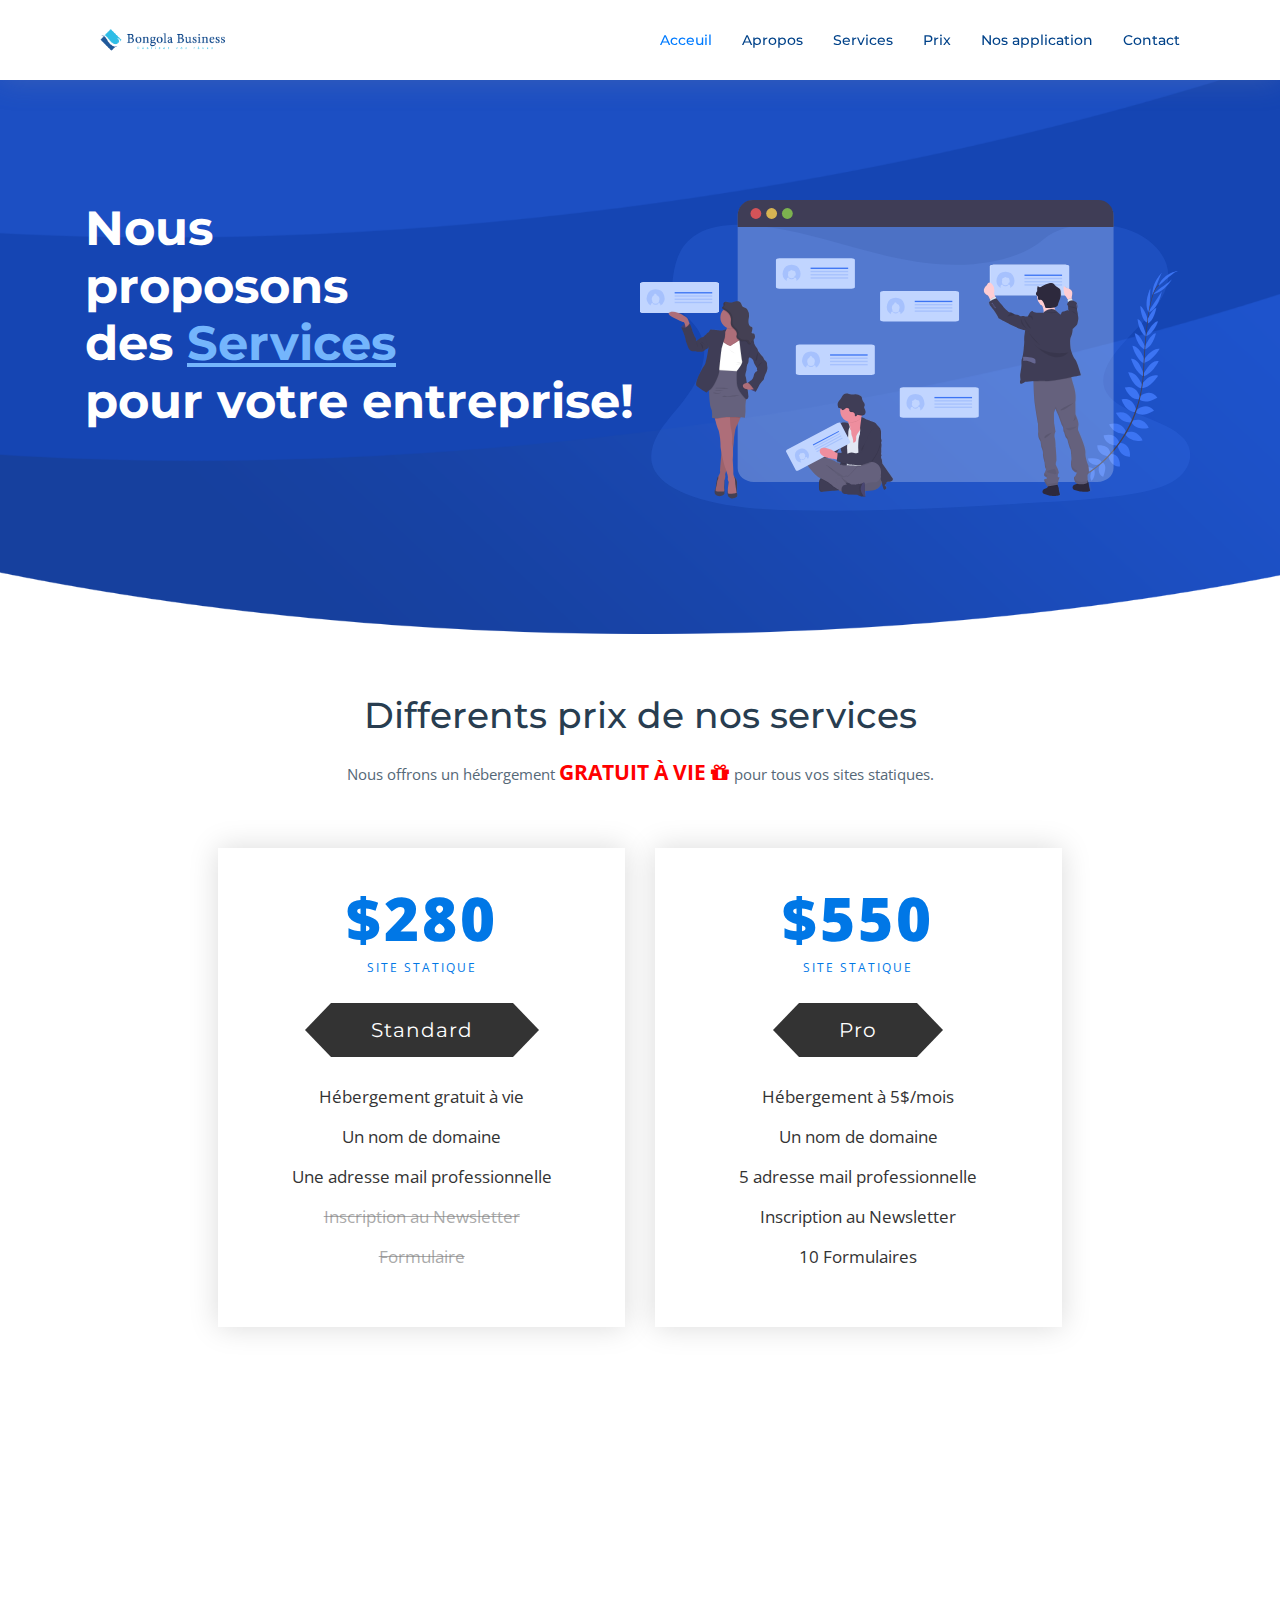
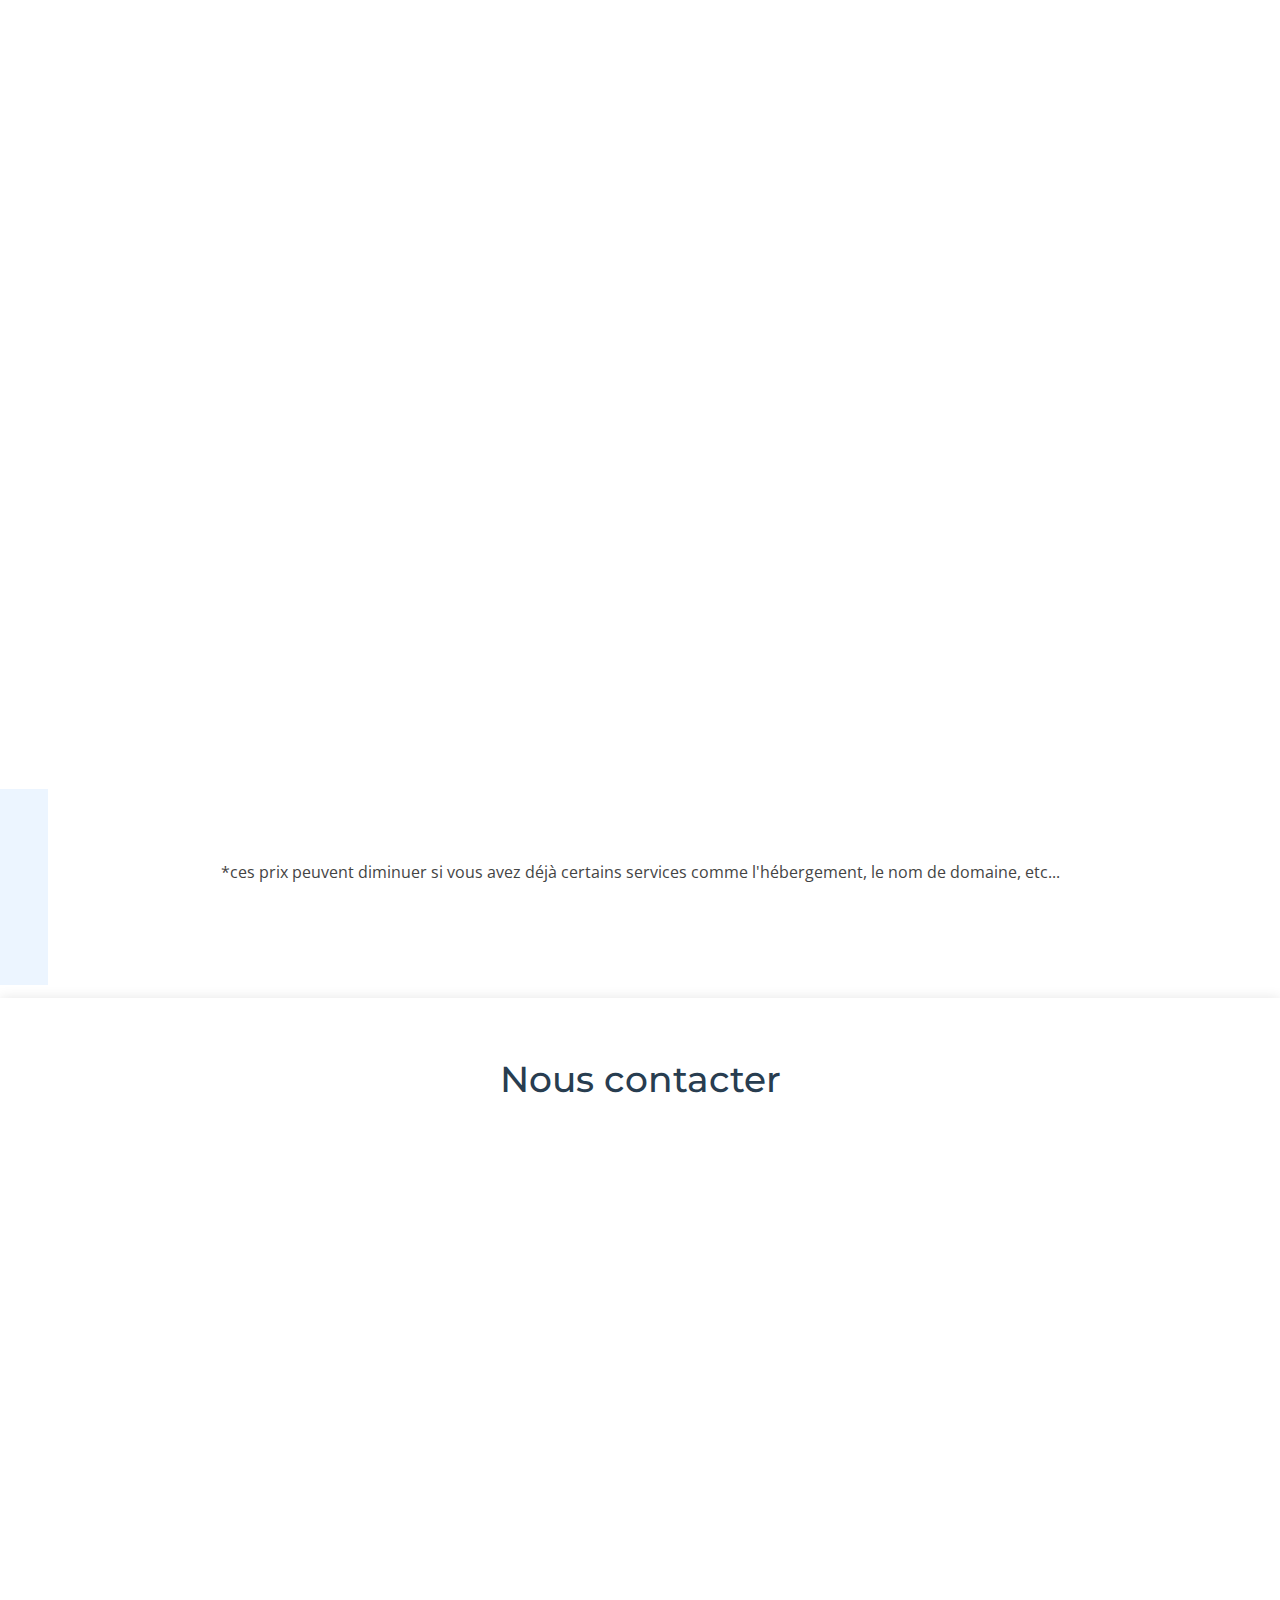
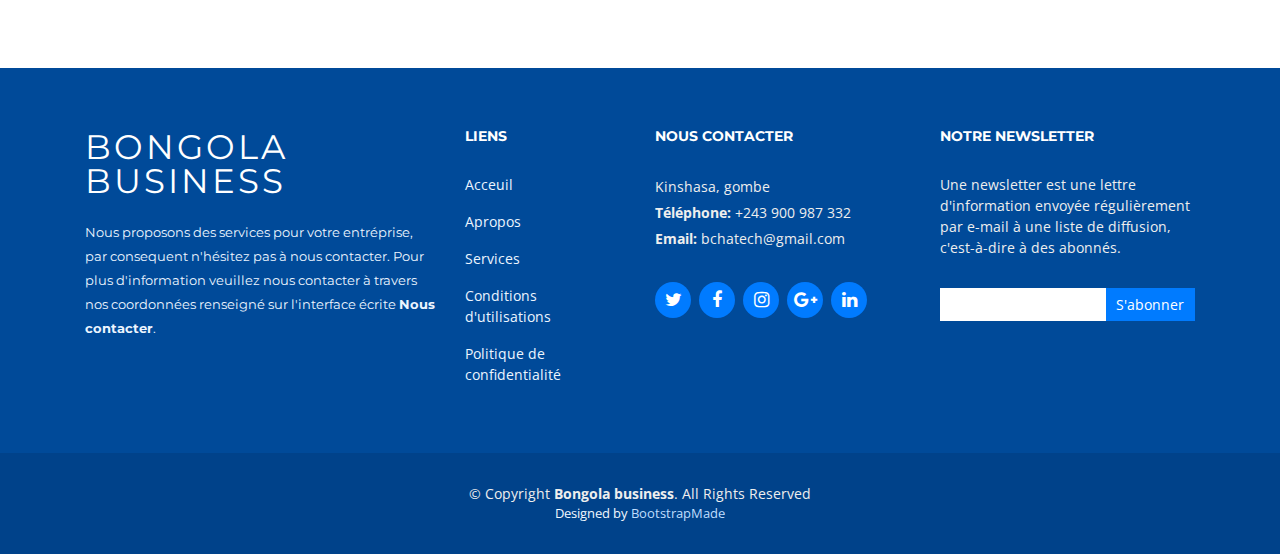
==== pricing.html @ da12e1f9 "adding demo & putting prices" ====
<!DOCTYPE html>
<html lang="en">
<head>
  <meta charset="utf-8">
  <title>Bongola business</title>
  <meta content="width=device-width, initial-scale=1.0" name="viewport">
  <meta content="" name="keywords">
  <meta content="" name="description">

  <!-- Favicons -->
  <link href="img/Bongola business/Blogo.png" rel="icon">
  <link href="img/Bongola business/Blogo.png" rel="apple-touch-icon">

  <!-- Google Fonts -->
  <link href="https://fonts.googleapis.com/css?family=Open+Sans:300,300i,400,400i,700,700i|Montserrat:300,400,500,700" rel="stylesheet">

  <!-- Bootstrap CSS File -->
  <link href="lib/bootstrap/css/bootstrap.min.css" rel="stylesheet">

  <!-- Libraries CSS Files -->
  <link href="lib/font-awesome/css/font-awesome.min.css" rel="stylesheet">
  <link href="lib/animate/animate.min.css" rel="stylesheet">
  <link href="lib/ionicons/css/ionicons.min.css" rel="stylesheet">
  <link href="lib/owlcarousel/assets/owl.carousel.min.css" rel="stylesheet">
  <link href="lib/lightbox/css/lightbox.min.css" rel="stylesheet">

  <!-- Main Stylesheet File -->
  <link href="css/style.css" rel="stylesheet">

  <!-- =======================================================
    Theme Name: NewBiz
    Theme URL: https://bootstrapmade.com/newbiz-bootstrap-business-template/
    Author: BootstrapMade.com
    License: https://bootstrapmade.com/license/
  ======================================================= -->
</head>

<body>

  <!--==========================
  Header
  ============================-->
  <header id="header" class="fixed-top">
    <div class="container">

      <div class="logo float-left">
        <!-- Uncomment below if you prefer to use an image logo -->
        <!-- <h1 class="text-light"><a href="#header"><span>NewBiz</span></a></h1> -->
        <a href="#intro" class="scrollto"><img src="img/Bongola business/bb.png" alt="" class="img-fluid"></a>
      </div>

      <nav class="main-nav float-right d-none d-lg-block">
        <ul>
          <li class="active"><a href="index.html#intro">Acceuil</a></li>
          <li><a href="index.html#about">Apropos</a></li>
          <li><a href="index.html#services">Services</a></li>
          <li><a href="index.html#pricing">Prix</a></li>
          <li><a href="index.html#portfolio">Nos application</a></li>
      
          
          <li><a href="index.html#contact">Contact</a></li>
        </ul>
      </nav><!-- .main-nav -->
      
    </div>
  </header><!-- #header -->

  <!--==========================
    Intro Section
  ============================-->
  <section id="intro" class="clearfix">
    <div class="container">

      <div class="intro-img">
        <img src="img/intro-img.svg" alt="" class="img-fluid">
      </div>

      <div class="intro-info">
        <h2>Nous<br>proposons<br>des <span>Services</span><br>pour votre entreprise!</h2>
        <!-- <div>
          <a href="#about" class="btn-get-started scrollto">Commencer</a>
          <a href="#services" class="btn-services scrollto">Services</a>
        </div> -->
      </div>

    </div>
  </section><!-- #intro -->

  <main id="main">

    <!--==========================
      Pricing
    ==============================-->
    <section id="pricing" class="wow fadeInUpBig">
      <class="container">
        <hearder class="section-header">
          <h3>Differents prix de nos services</h3>
          <p>Nous offrons un hébergement <strong style="font-size: 1.3rem; text-transform: uppercase;color: red;"> gratuit à vie <i class="fa fa-gift"></i> </strong> pour tous vos sites statiques.</p>
        </hearder>

        <!-- Site statique-->
        <div class="row justify-content-center row-eq-height">
          <div class="col-md-4 col-sm-6 wow bounceInUp">
            <div class="pricingTable active">
                <div class="price-value">$280
                    <span class="month">Site statique</span>
                </div>
                <h3 class="title">Standard</h3>
                <ul class="pricing-content">
                    <li>Hébergement gratuit à vie</li>
                    <li>Un nom de domaine</li>
                    <li>Une adresse mail professionnelle</li>
                    <li class="unavailable">Inscription au Newsletter</li>
                    <li class="unavailable">Formulaire</li>
                </ul>
                <!-- <a href="#" class="pricingTable-signup hvr-bounce-to-right">Sign Up</a> -->
            </div>
          </div>
          
          <!-- Site statique Complexe -->
          <div class="col-md-4 col-sm-6 wow bounceInUp">
            <div class="pricingTable active">
              <div class="price-value">$550
                <span class="month">Site statique</span>
              </div>
                <h3 class="title">Pro</h3>
                <ul class="pricing-content">
                  <li>Hébergement à 5$/mois</li>
                  <li>Un nom de domaine</li>
                  <li>5 adresse mail professionnelle</li>
                  <li>Inscription au Newsletter</li>
                  <li>10 Formulaires</li>
                </ul>
                <!-- <a href="#" class="pricingTable-signup hvr-bounce-to-right">Sign Up</a> -->
            </div>
          </div>
        </div>

        <div class="m-5"></div>
        <!-- Site e-commerce  -->
        <div class="row justify-content-center row-eq-height">
            <div class="col-md-4 col-sm-6 wow bounceInUp">
              <div class="pricingTable active">
                  <div class="price-value">$490
                      <span class="month">Site ou application e-commerce</span>
                  </div>
                  <h3 class="title">Standard</h3>
                  <ul class="pricing-content">
                      <li>Hébergement gratuit pour une année</li>
                      <li>Un nom de domaine</li>
                      <li>Une adresse mail professionnelle</li>
                      <li class="unavailable">Gestion des utilisateurs</li>
                      <li class="unavailable">Récommandations d'achats basé <br> sur les achats des utilisateurs</li>
                      <li class="unavailable">Analyse de données</li>
                    </ul>
                  <!-- <a href="#" class="pricingTable-signup hvr-bounce-to-right">Sign Up</a> -->
              </div>
            </div>
            
            <!-- Site statique Complexe -->
            <div class="col-md-4 col-sm-6 wow bounceInUp">
              <div class="pricingTable active">
                <div class="price-value">$890
                  <span class="month">Site ou application e-commerce</span>
                </div>
                  <h3 class="title">Pro</h3>
                  <ul class="pricing-content">
                    <li>Hébergement à 5$/mois</li>
                    <li>Un nom de domaine</li>
                    <li>5 adresse mail professionnelle</li>
                    <li>Gestion des utilisateurs</li>
                    <li>Récommandations d'achats basé <br> sur les achats des utilisateurs</li>
                    <li>Analyse de données</li>
                  </ul>
                  <!-- <a href="#" class="pricingTable-signup hvr-bounce-to-right">Sign Up</a> -->
              </div>
            </div>
          </div>
        
        <div class="m-5"></div>
        <!-- Site dynamique  -->
        <div class="row justify-content-center row-eq-height">
            <div class="col-md-4 col-sm-6 wow bounceInUp">
              <div class="pricingTable active">
                  <div class="price-value">$  &phone;
                      <span class="month">Site ou application dynamique</span>
                  </div>
                  <h3 class="title"> <i class="fa fa-send"></i> Contactez-nous </h3>
                  <div class="p-3 font-weight-light text-info text-xl-left">
                    Dû à l'extrême variété d'une applicationdynamique (application de gestion, site de discussions en ligne, forum, journal en ligne,... ), il ne nous est pas possible de fixé un prix général. <br>
                    Nous vous envourageons à nous décrire votre projet par mail ou sur le formulaire ci-dessous et nous vous envoyerons une réponse avec un prix.
                  </div>
                  <!-- <a href="#" class="pricingTable-signup hvr-bounce-to-right">Sign Up</a> -->
              </div>
            </div>
          </div>

        <hearder class="section-bg text-center p-5">
          <p>*ces prix peuvent diminuer si vous avez déjà certains services comme l'hébergement, le nom de domaine, etc...</p>
        </hearder>
      </div>
    </section><!-- #pricing -->


    <!--==========================
      Contact Section
    ============================-->
    <section id="contact">
      <div class="container-fluid">

        <div class="section-header">
          <h3>Nous contacter</h3>
        </div>

        <div class="row wow fadeInUp">

          <div class="col-lg-6">
            <div class="map mb-4 mb-lg-0">
              <iframe src="https://www.google.com/maps/embed?pb=!1m18!1m12!1m3!1d11252.917423828767!2d15.276156242918814!3d-4.315372401633938!2m3!1f0!2f0!3f0!3m2!1i1024!2i768!4f13.1!3m3!1m2!1s0x1a6a33d7db464a0d%3A0x34b3f8e6fc4d52c6!2sSocimat%2C%20Kinshasa!5e0!3m2!1sfr!2scd!4v1595109551623!5m2!1sfr!2scd" width="600" height="450" frameborder="0" style="border:0;" allowfullscreen="" aria-hidden="false" tabindex="0"></iframe>
            </div>
          </div>

          <div class="col-lg-6">
            <div class="row">
              <div class="col-md-5 info">
                <i class="ion-ios-location-outline"></i>
                <p>Kinshasa, gombe</p>
              </div>
              <div class="col-md-4 info">
                <i class="ion-ios-email-outline"></i>
                <p>info@example.com</p>
              </div>
              <div class="col-md-3 info">
                <i class="ion-ios-telephone-outline"></i>
                <p>+243 900 987 332</p>
              </div>
            </div>

            <div class="form">
              <div id="sendmessage">Your message has been sent. Thank you!</div>
              <div id="errormessage"></div>
              <form action="" method="post" role="form" class="contactForm">
                <div class="form-row">
                  <div class="form-group col-lg-6">
                    <input type="text" name="name" class="form-control" id="name" placeholder="Votre nom" data-rule="minlen:4" data-msg="Please enter at least 4 chars" />
                    <div class="validation"></div>
                  </div>
                  <div class="form-group col-lg-6">
                    <input type="email" class="form-control" name="email" id="email" placeholder="Votre email" data-rule="email" data-msg="Please enter a valid email" />
                    <div class="validation"></div>
                  </div>
                </div>
                <div class="form-group">
                  <input type="text" class="form-control" name="subject" id="subject" placeholder="Sujet" data-rule="minlen:4" data-msg="Please enter at least 8 chars of subject" />
                  <div class="validation"></div>
                </div>
                <div class="form-group">
                  <textarea class="form-control" name="message" rows="5" data-rule="required" data-msg="Please write something for us" placeholder="Message"></textarea>
                  <div class="validation"></div>
                </div>
                <div class="text-center"><button type="submit" title="Send Message">Envoyer</button></div>
              </form>
            </div>
          </div>

        </div>

      </div>
    </section><!-- #contact -->

  </main>

  <!--==========================
    Footer
  ============================-->
  <footer id="footer">
    <div class="footer-top">
      <div class="container">
        <div class="row">

          <div class="col-lg-4 col-md-6 footer-info">
            <h3>Bongola business</h3>
            <p>Nous proposons des services pour votre entréprise, par consequent n'hésitez pas à nous contacter. Pour plus d'information veuillez nous contacter à travers nos coordonnées renseigné sur l'interface écrite <b>Nous contacter</b>.</p>
          </div>

          <div class="col-lg-2 col-md-6 footer-links">
            <h4>Liens</h4>
            <ul>
              <li><a href="#">Acceuil</a></li>
              <li><a href="#">Apropos</a></li>
              <li><a href="#">Services</a></li>
              <li><a href="#">Conditions d'utilisations</a></li>
              <li><a href="#">Politique de confidentialité</a></li>
            </ul>
          </div>

          <div class="col-lg-3 col-md-6 footer-contact">
            <h4>Nous contacter</h4>
            <p>
              Kinshasa, gombe<br>
              <strong>Téléphone:</strong> +243 900 987 332<br>
              <strong>Email: </strong>bchatech@gmail.com<br>
            </p>

            <div class="social-links">
              <a href="#" class="twitter"><i class="fa fa-twitter"></i></a>
              <a href="#" class="facebook"><i class="fa fa-facebook"></i></a>
              <a href="#" class="instagram"><i class="fa fa-instagram"></i></a>
              <a href="#" class="google-plus"><i class="fa fa-google-plus"></i></a>
              <a href="#" class="linkedin"><i class="fa fa-linkedin"></i></a>
            </div>

          </div>

          <div class="col-lg-3 col-md-6 footer-newsletter">
            <h4>Notre newsletter</h4>
            <p>Une newsletter est une lettre d'information envoyée régulièrement par e-mail à une liste de diffusion, c'est-à-dire à des abonnés.</p>
            <form action="" method="post">
              <input type="email" name="email"><input type="submit"  value="S'abonner">
            </form>
          </div>

        </div>
      </div>
    </div>

    <div class="container">
      <div class="copyright">
        &copy; Copyright <strong>Bongola business</strong>. All Rights Reserved
      </div>
      <div class="credits">
        <!--
          All the links in the footer should remain intact.
          You can delete the links only if you purchased the pro version.
          Licensing information: https://bootstrapmade.com/license/
          Purchase the pro version with working PHP/AJAX contact form: https://bootstrapmade.com/buy/?theme=NewBiz
        -->
        Designed by <a href="https://bootstrapmade.com/">BootstrapMade</a>
      </div>
    </div>
  </footer><!-- #footer -->

  <a href="#" class="back-to-top"><i class="fa fa-chevron-up"></i></a>
  <!-- Uncomment below i you want to use a preloader -->
  <!-- <div id="preloader"></div> -->

  <!-- JavaScript Libraries -->
  <script src="lib/jquery/jquery.min.js"></script>
  <script src="lib/jquery/jquery-migrate.min.js"></script>
  <script src="lib/bootstrap/js/bootstrap.bundle.min.js"></script>
  <script src="lib/easing/easing.min.js"></script>
  <script src="lib/mobile-nav/mobile-nav.js"></script>
  <script src="lib/wow/wow.min.js"></script>
  <script src="lib/waypoints/waypoints.min.js"></script>
  <script src="lib/counterup/counterup.min.js"></script>
  <script src="lib/owlcarousel/owl.carousel.min.js"></script>
  <script src="lib/isotope/isotope.pkgd.min.js"></script>
  <script src="lib/lightbox/js/lightbox.min.js"></script>
  <!-- Contact Form JavaScript File -->
  <script src="contactform/contactform.js"></script>

  <!-- Template Main Javascript File -->
  <script src="js/main.js"></script>

</body>
</html>
---- css/style.css ----
/*
  Theme Name: NewBiz
  Theme URL: https://bootstrapmade.com/newbiz-bootstrap-business-template/
  Author: BootstrapMade.com
  License: https://bootstrapmade.com/license/
*/

/*--------------------------------------------------------------
# General
--------------------------------------------------------------*/

body {
  background: #fff;
  color: #444;
  font-family: "Open Sans", sans-serif;
}

a {
  color: #007bff;
  transition: 0.5s;
}

a:hover,
a:active,
a:focus {
  color: #0b6bd3;
  outline: none;
  text-decoration: none;
}

p {
  padding: 0;
  margin: 0 0 30px 0;
}

h1,
h2,
h3,
h4,
h5,
h6 {
  font-family: "Montserrat", sans-serif;
  font-weight: 400;
  margin: 0 0 20px 0;
  padding: 0;
}

/* Back to top button */

.back-to-top {
  position: fixed;
  display: none;
  background: #007bff;
  color: #fff;
  width: 44px;
  height: 44px;
  text-align: center;
  line-height: 1;
  font-size: 16px;
  border-radius: 50%;
  right: 15px;
  bottom: 15px;
  transition: background 0.5s;
  z-index: 11;
}

.back-to-top i {
  padding-top: 12px;
  color: #fff;
}

/* Prelaoder */

#preloader {
  position: fixed;
  top: 0;
  left: 0;
  right: 0;
  bottom: 0;
  z-index: 9999;
  overflow: hidden;
  background: #fff;
}

#preloader:before {
  content: "";
  position: fixed;
  top: calc(50% - 30px);
  left: calc(50% - 30px);
  border: 6px solid #f2f2f2;
  border-top: 6px solid #007bff;
  border-radius: 50%;
  width: 60px;
  height: 60px;
  -webkit-animation: animate-preloader 1s linear infinite;
  animation: animate-preloader 1s linear infinite;
}

@-webkit-keyframes animate-preloader {
  0% {
    -webkit-transform: rotate(0deg);
    transform: rotate(0deg);
  }

  100% {
    -webkit-transform: rotate(360deg);
    transform: rotate(360deg);
  }
}

@keyframes animate-preloader {
  0% {
    -webkit-transform: rotate(0deg);
    transform: rotate(0deg);
  }

  100% {
    -webkit-transform: rotate(360deg);
    transform: rotate(360deg);
  }
}

/*--------------------------------------------------------------
# Header
--------------------------------------------------------------*/

#header {
  height: 80px;
  transition: all 0.5s;
  z-index: 997;
  transition: all 0.5s;
  padding: 20px 0;
  background: #fff;
  box-shadow: 0px 0px 30px rgba(127, 137, 161, 0.3);
}

#header.header-scrolled,
#header.header-pages {
  height: 60px;
  padding: 10px 0;
}

#header .logo h1 {
  font-size: 36px;
  margin: 0;
  padding: 0;
  line-height: 1;
  font-weight: 400;
  letter-spacing: 3px;
  text-transform: uppercase;
}

#header .logo h1 a,
#header .logo h1 a:hover {
  color: #00366f;
  text-decoration: none;
}

#header .logo img {
  padding: 0;
  margin: 7px 0;
  max-height: 26px;
}

.main-pages {
  margin-top: 60px;
}

/*--------------------------------------------------------------
# Intro Section
--------------------------------------------------------------*/

#intro {
  width: 100%;
  position: relative;
  background: url("../img/intro-bg.png") center bottom no-repeat;
  background-size: cover;
  padding: 200px 0 120px 0;
}

#intro .intro-img {
  width: 50%;
  float: right;
}

#intro .intro-info {
  width: 50%;
  float: left;
}

#intro .intro-info h2 {
  color: #fff;
  margin-bottom: 40px;
  font-size: 48px;
  font-weight: 700;
}

#intro .intro-info h2 span {
  color: #74b5fc;
  text-decoration: underline;
}

#intro .intro-info .btn-get-started,
#intro .intro-info .btn-services {
  font-family: "Montserrat", sans-serif;
  font-size: 14px;
  font-weight: 600;
  letter-spacing: 1px;
  display: inline-block;
  padding: 10px 32px;
  border-radius: 50px;
  transition: 0.5s;
  margin: 0 20px 20px 0;
  color: #fff;
}

#intro .intro-info .btn-get-started {
  background: #007bff;
  border: 2px solid #007bff;
  color: #fff;
}

#intro .intro-info .btn-get-started:hover {
  background: none;
  border-color: #fff;
  color: #fff;
}

#intro .intro-info .btn-services {
  border: 2px solid #fff;
}

#intro .intro-info .btn-services {
  background: #007bff;
  border-color: #007bff;
  color: #fff;
}

/*--------------------------------------------------------------
# Navigation Menu
--------------------------------------------------------------*/

/* Desktop Navigation */

.main-nav {
  /* Drop Down */
  /* Deep Drop Down */
} 

.main-nav,
.main-nav * {
  margin: 0;
  padding: 0;
  list-style: none;
}

.main-nav > ul > li {
  position: relative;
  white-space: nowrap;
  float: left;
}

.main-nav a {
  display: block;
  position: relative;
  color: #004289;
  padding: 10px 15px;
  transition: 0.3s;
  font-size: 14px;
  font-family: "Montserrat", sans-serif;
  font-weight: 500;
}

.main-nav a:hover,
.main-nav .active > a,
.main-nav li:hover > a {
  color: #007bff;
  text-decoration: none;
}

.main-nav .drop-down ul {
  display: block;
  position: absolute;
  left: 0;
  top: calc(100% + 30px);
  z-index: 99;
  opacity: 0;
  visibility: hidden;
  padding: 10px 0;
  background: #fff;
  box-shadow: 0px 0px 30px rgba(127, 137, 161, 0.25);
  transition: ease all 0.3s;
}

.main-nav .drop-down:hover > ul {
  opacity: 1;
  top: 100%;
  visibility: visible;
}

.main-nav .drop-down li {
  min-width: 180px;
  position: relative;
}

.main-nav .drop-down ul a {
  padding: 10px 20px;
  font-size: 13px;
  color: #004289;
}

.main-nav .drop-down ul a:hover,
.main-nav .drop-down ul .active > a,
.main-nav .drop-down ul li:hover > a {
  color: #007bff;
}

.main-nav .drop-down > a:after {
  content: "\f107";
  font-family: FontAwesome;
  padding-left: 10px;
}

.main-nav .drop-down .drop-down ul {
  top: 0;
  left: calc(100% - 30px);
}

.main-nav .drop-down .drop-down:hover > ul {
  opacity: 1;
  top: 0;
  left: 100%;
}

.main-nav .drop-down .drop-down > a {
  padding-right: 35px;
}

.main-nav .drop-down .drop-down > a:after {
  content: "\f105";
  position: absolute;
  right: 15px;
}

/* Mobile Navigation */

.mobile-nav {
  position: fixed;
  top: 0;
  bottom: 0;
  z-index: 9999;
  overflow-y: auto;
  left: -260px;
  width: 260px;
  padding-top: 18px;
  background: rgba(19, 39, 57, 0.8);
  transition: 0.4s;
}

.mobile-nav * {
  margin: 0;
  padding: 0;
  list-style: none;
}

.mobile-nav a {
  display: block;
  position: relative;
  color: #fff;
  padding: 10px 20px;
  font-weight: 500;
}

.mobile-nav a:hover,
.mobile-nav .active > a,
.mobile-nav li:hover > a {
  color: #74b5fc;
  text-decoration: none;
}

.mobile-nav .drop-down > a:after {
  content: "\f078";
  font-family: FontAwesome;
  padding-left: 10px;
  position: absolute;
  right: 15px;
}

.mobile-nav .active.drop-down > a:after {
  content: "\f077";
}

.mobile-nav .drop-down > a {
  padding-right: 35px;
}

.mobile-nav .drop-down ul {
  display: none;
  overflow: hidden;
}

.mobile-nav .drop-down li {
  padding-left: 20px;
}

.mobile-nav-toggle {
  position: fixed;
  right: 0;
  top: 0;
  z-index: 9998;
  border: 0;
  background: none;
  font-size: 24px;
  transition: all 0.4s;
  outline: none !important;
  line-height: 1;
  cursor: pointer;
  text-align: right;
}

.mobile-nav-toggle i {
  margin: 18px 18px 0 0;
  color: #004289;
}

.mobile-nav-overly {
  width: 100%;
  height: 100%;
  z-index: 9997;
  top: 0;
  left: 0;
  position: fixed;
  background: rgba(19, 39, 57, 0.8);
  overflow: hidden;
  display: none;
}

.mobile-nav-active {
  overflow: hidden;
}

.mobile-nav-active .mobile-nav {
  left: 0;
}

.mobile-nav-active .mobile-nav-toggle i {
  color: #fff;
}

/*--------------------------------------------------------------
# Sections
--------------------------------------------------------------*/

/* Sections Header
--------------------------------*/

.section-header h3 {
  font-size: 36px;
  color: #283d50;
  text-align: center;
  font-weight: 500;
  position: relative;
}

.section-header p {
  text-align: center;
  margin: auto;
  font-size: 15px;
  padding-bottom: 60px;
  color: #556877;
  width: 50%;
}

/* Section with background
--------------------------------*/

.section-bg {
  background: #ecf5ff;
}

/* About Us Section
--------------------------------*/

#about {
  background: #fff;
  padding: 60px 0;
}

#about .about-container .background {
  margin: 20px 0;
}

#about .about-container .content {
  background: #fff;
}

#about .about-container .title {
  color: #333;
  font-weight: 700;
  font-size: 32px;
}

#about .about-container p {
  line-height: 26px;
}

#about .about-container p:last-child {
  margin-bottom: 0;
}

#about .about-container .icon-box {
  background: #fff;
  background-size: cover;
  padding: 0 0 30px 0;
}

#about .about-container .icon-box .icon {
  float: left;
  background: #fff;
  width: 64px;
  height: 64px;
  display: -webkit-box;
  display: -webkit-flex;
  display: -ms-flexbox;
  display: flex;
  -webkit-box-pack: center;
  -webkit-justify-content: center;
  -ms-flex-pack: center;
  justify-content: center;
  -webkit-box-align: center;
  -webkit-align-items: center;
  -ms-flex-align: center;
  align-items: center;
  -webkit-box-orient: vertical;
  -webkit-box-direction: normal;
  -webkit-flex-direction: column;
  -ms-flex-direction: column;
  flex-direction: column;
  text-align: center;
  border-radius: 50%;
  border: 2px solid #007bff;
  transition: all 0.3s ease-in-out;
}

#about .about-container .icon-box .icon i {
  color: #007bff;
  font-size: 24px;
}

#about .about-container .icon-box:hover .icon {
  background: #007bff;
}

#about .about-container .icon-box:hover .icon i {
  color: #fff;
}

#about .about-container .icon-box .title {
  margin-left: 80px;
  font-weight: 600;
  margin-bottom: 5px;
  font-size: 18px;
}

#about .about-container .icon-box .title a {
  color: #283d50;
}

#about .about-container .icon-box .description {
  margin-left: 80px;
  line-height: 24px;
  font-size: 14px;
}

#about .about-extra {
  padding-top: 60px;
}

#about .about-extra h4 {
  font-weight: 600;
  font-size: 24px;
}

/* Services Section
--------------------------------*/

#services {
  padding: 60px 0 40px 0;
  box-shadow: inset 0px 0px 12px 0px rgba(0, 0, 0, 0.1);
}

#services .box {
  padding: 30px;
  position: relative;
  overflow: hidden;
  border-radius: 10px;
  margin: 0 10px 40px 10px;
  background: #fff;
  box-shadow: 0 10px 29px 0 rgba(68, 88, 144, 0.1);
  transition: all 0.3s ease-in-out;
}

#services .box:hover {
  -webkit-transform: translateY(-5px);
  transform: translateY(-5px);
}

#services .icon {
  position: absolute;
  left: -10px;
  top: calc(50% - 32px);
}

#services .icon i {
  font-size: 64px;
  line-height: 1;
  transition: 0.5s;
}

#services .title {
  margin-left: 40px;
  font-weight: 700;
  margin-bottom: 15px;
  font-size: 18px;
}

#services .title a {
  color: #111;
}

#services .box:hover .title a {
  color: #007bff;
}

#services .description {
  font-size: 14px;
  margin-left: 40px;
  line-height: 24px;
  margin-bottom: 0;
}

#pricing {
  padding: 60px 0;
}

/*------------------------------------------------------------------
    PRICING TABLES
-------------------------------------------------------------------*/

.pricingTable{
  padding: 25px 0;    
  text-align: center;
}
.pricingTable.active{
box-shadow: 0 0 1.75rem rgba(2,3,3,.15);
}
.pricingTable .price-value{
  font-size: 60px;
  font-weight: 800;
  color: #0077e6;
  letter-spacing: 3px;
  margin-bottom: 30px;
}
.pricingTable .month{
  display: block;
  font-size: 12px;
  font-weight: normal;
  color: #0077e6;
  letter-spacing: 2px;
  line-height: 10px;
  text-transform: uppercase;
}
.pricingTable .title{
  display: inline-block;
  padding: 15px 40px;
  margin: 0 0 20px 0;
  background: #333;
  font-size: 20px;
  color: #ffffff;
  text-transform: capitalize;
  letter-spacing: 1px;
  position: relative;
  transition: all 0.3s ease 0s;
}
.pricingTable:hover .title{
  background: #0077e6;
  color: #fff;
}
.pricingTable:hover {
box-shadow: 0 0 1.75rem rgba(2,3,3,.15);
}
.pricingTable .title:before,
.pricingTable .title:after{
  content: "";
  border-right: 26px solid #333;
  border-top: 27px solid transparent;
  border-bottom: 27px solid transparent;
  position: absolute;
  top: 0;
  left: -26px;
  transition: all 0.3s ease 0s;
}
.pricingTable .title:after{
  border-right: none;
  border-left: 26px solid #333;
  left: auto;
  right: -26px;
}
.pricingTable:hover .title:before{ border-right-color: #0077e6; }
.pricingTable:hover .title:after{ border-left-color: #0077e6; }
.pricingTable .pricing-content{
  padding: 0;
  margin: 0 0 25px 0;
  list-style: none;
}
.pricingTable .pricing-content li{
  font-size: 17px;
  color: #333333;
  line-height: 40px;
}
.pricingTable .pricingTable-signup{
  display: inline-block;
  padding: 7px 30px;
  background: #333333;
  font-size: 16px;
font-weight: 600;
  color: #ffffff;
  text-transform: uppercase;
  letter-spacing: 1px;
  position: relative;
  transition: all 0.3s ease 0s;
}

.pricingTable .unavailable {
  text-decoration: line-through;
  color: rgba(128, 128, 128, 0.678) !important;
}

@media only screen and (max-width: 990px){
  .pricingTable{ margin-bottom: 30px; }
}

#why-us {
  padding: 60px 0;
  background: #004a99;
}

#why-us .section-header h3,
#why-us .section-header p {
  color: #fff;
}

#why-us .card {
  background: #00458f;
  border-color: #00458f;
  border-radius: 10px;
  margin: 0 15px;
  padding: 15px 0;
  text-align: center;
  color: #fff;
  transition: 0.3s ease-in-out;
  height: 100%;
}

#why-us .card:hover {
  background: #003b7a;
  border-color: #003b7a;
}

#why-us .card i {
  font-size: 48px;
  padding-top: 15px;
  color: #bfddfe;
}

#why-us .card h5 {
  font-size: 22px;
  font-weight: 600;
}

#why-us .card p {
  font-size: 15px;
  color: #d8eafe;
}

#why-us .card .readmore {
  color: #fff;
  font-weight: 600;
  display: inline-block;
  transition: 0.3s ease-in-out;
  border-bottom: #00458f solid 2px;
}

#why-us .card .readmore:hover {
  border-bottom: #fff solid 2px;
}

#why-us .counters {
  padding-top: 40px;
}

#why-us .counters span {
  font-family: "Montserrat", sans-serif;
  font-weight: bold;
  font-size: 48px;
  display: block;
  color: #fff;
}

#why-us .counters p {
  padding: 0;
  margin: 0 0 20px 0;
  font-family: "Montserrat", sans-serif;
  font-size: 14px;
  color: #cce5ff;
}

/* Portfolio Section
--------------------------------*/

#portfolio {
  padding: 60px 0;
  box-shadow: 0px 0px 12px 0px rgba(0, 0, 0, 0.1);
}

#portfolio #portfolio-flters {
  padding: 0;
  margin: 5px 0 35px 0;
  list-style: none;
  text-align: center;
}

#portfolio #portfolio-flters li {
  cursor: pointer;
  margin: 15px 15px 15px 0;
  display: inline-block;
  padding: 6px 20px;
  font-size: 12px;
  line-height: 20px;
  color: #007bff;
  border-radius: 50px;
  text-transform: uppercase;
  background: #ecf5ff;
  margin-bottom: 5px;
  transition: all 0.3s ease-in-out;
}

#portfolio #portfolio-flters li:hover,
#portfolio #portfolio-flters li.filter-active {
  background: #007bff;
  color: #fff;
}

#portfolio #portfolio-flters li:last-child {
  margin-right: 0;
}

#portfolio .portfolio-item {
  position: relative;
  overflow: hidden;
  margin-bottom: 30px;
}

#portfolio .portfolio-item .portfolio-wrap {
  overflow: hidden;
  position: relative;
  border-radius: 6px;
  margin: 0;
}

#portfolio .portfolio-item .portfolio-wrap:hover img {
  opacity: 0.4;
  transition: 0.3s;
}

#portfolio .portfolio-item .portfolio-wrap .portfolio-info {
  position: absolute;
  top: 0;
  right: 0;
  bottom: 0;
  left: 0;
  display: -webkit-box;
  display: -webkit-flex;
  display: -ms-flexbox;
  display: flex;
  -webkit-box-pack: center;
  -webkit-justify-content: center;
  -ms-flex-pack: center;
  justify-content: center;
  -webkit-box-align: center;
  -webkit-align-items: center;
  -ms-flex-align: center;
  align-items: center;
  -webkit-box-orient: vertical;
  -webkit-box-direction: normal;
  -webkit-flex-direction: column;
  -ms-flex-direction: column;
  flex-direction: column;
  text-align: center;
  opacity: 0;
  transition: 0.2s linear;
}

#portfolio .portfolio-item .portfolio-wrap .portfolio-info h4 {
  font-size: 22px;
  line-height: 1px;
  font-weight: 700;
  margin-bottom: 14px;
  padding-bottom: 0;
}

#portfolio .portfolio-item .portfolio-wrap .portfolio-info h4 a {
  color: #fff;
}

#portfolio .portfolio-item .portfolio-wrap .portfolio-info h4 a:hover {
  color: #007bff;
}

#portfolio .portfolio-item .portfolio-wrap .portfolio-info p {
  padding: 0;
  margin: 0;
  color: #e2effe;
  font-weight: 500;
  font-size: 14px;
  text-transform: uppercase;
}

#portfolio .portfolio-item .portfolio-wrap .portfolio-info .link-preview,
#portfolio .portfolio-item .portfolio-wrap .portfolio-info .link-details {
  display: inline-block;
  line-height: 1;
  text-align: center;
  width: 36px;
  height: 36px;
  background: #007bff;
  border-radius: 50%;
  margin: 10px 4px 0 4px;
}

#portfolio .portfolio-item .portfolio-wrap .portfolio-info .link-preview i,
#portfolio .portfolio-item .portfolio-wrap .portfolio-info .link-details i {
  padding-top: 6px;
  font-size: 22px;
  color: #fff;
}

#portfolio .portfolio-item .portfolio-wrap .portfolio-info .link-preview:hover,
#portfolio .portfolio-item .portfolio-wrap .portfolio-info .link-details:hover {
  background: #3395ff;
}

#portfolio .portfolio-item .portfolio-wrap .portfolio-info .link-preview:hover i,
#portfolio .portfolio-item .portfolio-wrap .portfolio-info .link-details:hover i {
  color: #fff;
}

#portfolio .portfolio-item .portfolio-wrap:hover {
  background: #003166;
}

#portfolio .portfolio-item .portfolio-wrap:hover .portfolio-info {
  opacity: 1;
}

/* Testimonials Section
--------------------------------*/

#testimonials {
  padding: 60px 0;
  box-shadow: inset 0px 0px 12px 0px rgba(0, 0, 0, 0.1);
}

#testimonials .section-header {
  margin-bottom: 40px;
}

#testimonials .testimonial-item .testimonial-img {
  width: 120px;
  border-radius: 50%;
  border: 4px solid #fff;
  float: left;
}

#testimonials .testimonial-item h3 {
  font-size: 20px;
  font-weight: bold;
  margin: 10px 0 5px 0;
  color: #111;
  margin-left: 140px;
}

#testimonials .testimonial-item h4 {
  font-size: 14px;
  color: #999;
  margin: 0 0 15px 0;
  margin-left: 140px;
}

#testimonials .testimonial-item p {
  font-style: italic;
  margin: 0 0 15px 140px;
}

#testimonials .owl-nav,
#testimonials .owl-dots {
  margin-top: 5px;
  text-align: center;
}

#testimonials .owl-dot {
  display: inline-block;
  margin: 0 5px;
  width: 12px;
  height: 12px;
  border-radius: 50%;
  background-color: #ddd;
}

#testimonials .owl-dot.active {
  background-color: #007bff;
}

/* Team Section
--------------------------------*/

#team {
  background: #fff;
  padding: 60px 0;
  box-shadow: 0px 0px 12px 0px rgba(0, 0, 0, 0.1);
}

#team .member {
  text-align: center;
  margin-bottom: 20px;
  position: relative;
  border-radius: 50%;
  overflow: hidden;
}

#team .member .member-info {
  opacity: 0;
  display: -webkit-box;
  display: -webkit-flex;
  display: -ms-flexbox;
  display: flex;
  -webkit-box-pack: center;
  -webkit-justify-content: center;
  -ms-flex-pack: center;
  justify-content: center;
  -webkit-box-align: center;
  -webkit-align-items: center;
  -ms-flex-align: center;
  align-items: center;
  position: absolute;
  bottom: 0;
  top: 0;
  left: 0;
  right: 0;
  transition: 0.2s;
}

#team .member .member-info-content {
  margin-top: 50px;
  transition: margin 0.2s;
}

#team .member:hover .member-info {
  background: rgba(0, 62, 128, 0.7);
  opacity: 1;
  transition: 0.4s;
}

#team .member:hover .member-info-content {
  margin-top: 0;
  transition: margin 0.4s;
}

#team .member h4 {
  font-weight: 700;
  margin-bottom: 2px;
  font-size: 18px;
  color: #fff;
}

#team .member span {
  font-style: italic;
  display: block;
  font-size: 13px;
  color: #fff;
}

#team .member .social {
  margin-top: 15px;
}

#team .member .social a {
  transition: none;
  color: #fff;
}

#team .member .social a:hover {
  color: #007bff;
}

#team .member .social i {
  font-size: 18px;
  margin: 0 2px;
}

/* Clients Section
--------------------------------*/

#clients {
  padding: 60px 0;
  box-shadow: inset 0px 0px 12px 0px rgba(0, 0, 0, 0.1);
}

#clients .clients-wrap {
  border-top: 1px solid #d6eaff;
  border-left: 1px solid #d6eaff;
  margin-bottom: 30px;
}

#clients .client-logo {
  padding: 64px;
  display: -webkit-box;
  display: -webkit-flex;
  display: -ms-flexbox;
  display: flex;
  -webkit-box-pack: center;
  -webkit-justify-content: center;
  -ms-flex-pack: center;
  justify-content: center;
  -webkit-box-align: center;
  -webkit-align-items: center;
  -ms-flex-align: center;
  align-items: center;
  border-right: 1px solid #d6eaff;
  border-bottom: 1px solid #d6eaff;
  overflow: hidden;
  background: #fff;
  height: 160px;
}

#clients .client-logo:hover img {
  -webkit-transform: scale(1.2);
  transform: scale(1.2);
}

#clients img {
  transition: all 0.4s ease-in-out;
}

/* Contact Section
--------------------------------*/

#contact {
  box-shadow: 0px 0px 12px 0px rgba(0, 0, 0, 0.1);
  padding: 60px 0;
  overflow: hidden;
}

#contact .section-header {
  padding-bottom: 30px;
}

#contact .contact-about h3 {
  font-size: 36px;
  margin: 0 0 10px 0;
  padding: 0;
  line-height: 1;
  font-family: "Montserrat", sans-serif;
  font-weight: 300;
  letter-spacing: 3px;
  text-transform: uppercase;
  color: #007bff;
}

#contact .contact-about p {
  font-size: 14px;
  line-height: 24px;
  font-family: "Montserrat", sans-serif;
  color: #888;
}

#contact .social-links {
  padding-bottom: 20px;
}

#contact .social-links a {
  font-size: 18px;
  display: inline-block;
  background: #fff;
  color: #007bff;
  line-height: 1;
  padding: 8px 0;
  margin-right: 4px;
  border-radius: 50%;
  text-align: center;
  width: 36px;
  height: 36px;
  transition: 0.3s;
  border: 1px solid #007bff;
}

#contact .social-links a:hover {
  background: #007bff;
  color: #fff;
}

#contact .info {
  color: #283d50;
}

#contact .info i {
  font-size: 32px;
  color: #007bff;
  float: left;
  line-height: 1;
}

#contact .info p {
  padding: 0 0 10px 36px;
  line-height: 28px;
  font-size: 14px;
}

#contact .form #sendmessage {
  color: #007bff;
  border: 1px solid #007bff;
  display: none;
  text-align: center;
  padding: 15px;
  font-weight: 600;
  margin-bottom: 15px;
}

#contact .form #errormessage {
  color: red;
  display: none;
  border: 1px solid red;
  text-align: center;
  padding: 15px;
  font-weight: 600;
  margin-bottom: 15px;
}

#contact .form #sendmessage.show,
#contact .form #errormessage.show,
#contact .form .show {
  display: block;
}

#contact .form .validation {
  color: red;
  display: none;
  margin: 0 0 20px;
  font-weight: 400;
  font-size: 13px;
}

#contact .form input,
#contact .form textarea {
  border-radius: 0;
  box-shadow: none;
  font-size: 14px;
}

#contact .form button[type="submit"] {
  background: #007bff;
  border: 0;
  border-radius: 20px;
  padding: 8px 30px;
  color: #fff;
  transition: 0.3s;
}

#contact .form button[type="submit"]:hover {
  background: #0067d5;
  cursor: pointer;
}

/*--------------------------------------------------------------
# Footer
--------------------------------------------------------------*/

#footer {
  background: #00428a;
  padding: 0 0 30px 0;
  color: #eee;
  font-size: 14px;
}

#footer .footer-top {
  background: #004a99;
  padding: 60px 0 30px 0;
}

#footer .footer-top .footer-info {
  margin-bottom: 30px;
}

#footer .footer-top .footer-info h3 {
  font-size: 34px;
  margin: 0 0 20px 0;
  padding: 2px 0 2px 0;
  line-height: 1;
  font-family: "Montserrat", sans-serif;
  color: #fff;
  font-weight: 400;
  letter-spacing: 3px;
  text-transform: uppercase;
}

#footer .footer-top .footer-info p {
  font-size: 13px;
  line-height: 24px;
  margin-bottom: 0;
  font-family: "Montserrat", sans-serif;
  color: #ecf5ff;
}

#footer .footer-top .social-links a {
  font-size: 18px;
  display: inline-block;
  background: #007bff;
  color: #fff;
  line-height: 1;
  padding: 8px 0;
  margin-right: 4px;
  border-radius: 50%;
  text-align: center;
  width: 36px;
  height: 36px;
  transition: 0.3s;
}

#footer .footer-top .social-links a:hover {
  background: #0067d5;
  color: #fff;
}

#footer .footer-top h4 {
  font-size: 14px;
  font-weight: bold;
  color: #fff;
  text-transform: uppercase;
  position: relative;
  padding-bottom: 10px;
}

#footer .footer-top .footer-links {
  margin-bottom: 30px;
}

#footer .footer-top .footer-links ul {
  list-style: none;
  padding: 0;
  margin: 0;
}

#footer .footer-top .footer-links ul li {
  padding: 8px 0;
}

#footer .footer-top .footer-links ul li:first-child {
  padding-top: 0;
}

#footer .footer-top .footer-links ul a {
  color: #ecf5ff;
}

#footer .footer-top .footer-links ul a:hover {
  color: #74b5fc;
}

#footer .footer-top .footer-contact {
  margin-bottom: 30px;
}

#footer .footer-top .footer-contact p {
  line-height: 26px;
}

#footer .footer-top .footer-newsletter {
  margin-bottom: 30px;
}

#footer .footer-top .footer-newsletter input[type="email"] {
  border: 0;
  padding: 6px 8px;
  width: 65%;
}

#footer .footer-top .footer-newsletter input[type="submit"] {
  background: #007bff;
  border: 0;
  width: 35%;
  padding: 6px 0;
  text-align: center;
  color: #fff;
  transition: 0.3s;
  cursor: pointer;
}

#footer .footer-top .footer-newsletter input[type="submit"]:hover {
  background: #0062cc;
}

#footer .copyright {
  text-align: center;
  padding-top: 30px;
}

#footer .credits {
  text-align: center;
  font-size: 13px;
  color: #f1f7ff;
}

#footer .credits a {
  color: #bfddfe;
}

#footer .credits a:hover {
  color: #f1f7ff;
}

/*--------------------------------------------------------------
# Responsive Media Queries
--------------------------------------------------------------*/

@media (min-width: 992px) {
  #testimonials .testimonial-item p {
    width: 80%;
  }
}

@media (max-width: 991px) {
  #header {
    height: 60px;
    padding: 10px 0;
  }

  #header .logo h1 {
    font-size: 28px;
    padding: 8px 0;
  }

  #intro {
    padding: 140px 0 60px 0;
  }

  #intro .intro-img {
    width: 80%;
    float: none;
    margin: 0 auto 25px auto;
  }

  #intro .intro-info {
    width: 80%;
    float: none;
    margin: auto;
    text-align: center;
  }

  #why-us .card {
    margin: 0;
  }
}

@media (max-width: 768px) {
  .back-to-top {
    bottom: 15px;
  }
}

@media (max-width: 767px) {
  #intro .intro-info {
    width: 100%;
  }

  #intro .intro-info h2 {
    font-size: 34px;
    margin-bottom: 30px;
  }

  .section-header p {
    width: 100%;
  }

  #testimonials .testimonial-item {
    text-align: center;
  }

  #testimonials .testimonial-item .testimonial-img {
    float: none;
    margin: auto;
  }

  #testimonials .testimonial-item h3,
  #testimonials .testimonial-item h4,
  #testimonials .testimonial-item p {
    margin-left: 0;
  }
}

@media (max-width: 574px) {
  #intro {
    padding: 100px 0 20px 0;
  }
}

/*
  -------------------------------
  Live Demo
  -------------------------------
*/
:root{
  --primary: #2175f5;
}


#live-demo .container{
  min-height: 80vh;
  display: flex;
  justify-content: center;
  align-items: center;
  padding: 40px;
  overflow: hidden;
  max-width: none;
}

#live-demo .card{
  display: flex;
  justify-content: center;
  align-items: center;
  width: 860px;
  flex-direction: row;
  border: none;
}

#live-demo .shoeBackground{
  position: relative;
  width: 50%;
  height: 475px;
  box-shadow: -15px 0 35px rgba(0, 0, 0, 0.1),
  0 -15px 35px rgba(0, 0, 0, 0.1),
  0 15px 35px rgba(0, 0, 0, 0.1);
  transition: .5s;
}

#live-demo .gradients{
  position: absolute;
  width: 100%;
  height: 100%;
  left: 0;
  top: 0;
}

#live-demo .gradient{
  position: absolute;
  width: 100%;
  height: 100%;
  left: 0;
  top: 0;
  z-index: -2;
}

#live-demo .first{
  z-index: 0;
  animation: 1s width ease;
}

@keyframes width{
  from{
      width: 0%;
  }
  to{
      width: 100%;
  }
}

#live-demo .second{
  z-index: -1;
}

#live-demo .gradient[color="blue"]{
  background-image: linear-gradient(45deg, #0136af, #22abfa) !important;
}

#live-demo .gradient[color="red"]{
  background-image: linear-gradient(45deg, #d62926, #ee625f) !important;
}

#live-demo .gradient[color="green"]{
  background-image: linear-gradient(45deg, #11998e, #1ce669) !important;
}

#live-demo .gradient[color="orange"]{
  background-image: linear-gradient(45deg, #fc4a1a, #f7b733) !important;
}

#live-demo .gradient[color="black"]{
  background-image: linear-gradient(45deg, #111, #666) !important;
}

#live-demo .logo{
  position: absolute;
  width: 100px;
  left: 20px;
  top: 20px;
}

#live-demo .share{
  position: absolute;
  top: 15px;
  right: 15px;
  background-color: #fff;
  width: 50px;
  height: 50px;
  border-radius: 50%;
  text-align: center;
  font-size: 1.3rem;
  text-decoration: none;
  color: var(--primary);
  transition: .5s;
}

#live-demo .share:hover{
  transform: scale(1.1);
}

#live-demo .share i{
  line-height: 50px;
}

#live-demo .nike{
  position: absolute;
  top: 85px;
  left: 15px;
  font-size: 11rem;
  text-transform: uppercase;
  line-height: .9;
  color: rgb(22, 2, 2);
  opacity: .1;
}

#live-demo .shoe{
  position: absolute;
  width: 140%;
  opacity: 0;
  bottom: 0;
  right: 0;
  transform: rotate(-20deg);
  transition: .5s;
}

#live-demo .shoe.show{
  opacity: 1 !important;
}

#live-demo .info{
  width: 50%;
  background-color: #fff;
  z-index: 1;
  padding: 35px 40px;
  box-shadow: 15px 0 35px rgba(0, 0, 0, 0.1),
  0 -15px 35px rgba(0, 0, 0, 0.1),
  0 15px 35px rgba(0, 0, 0, 0.1);
}

#live-demo .shoeName{
  padding: 0 0 10px 0;
}

#live-demo .shoeName div{
  display: flex;
  align-items: center;
}

#live-demo .shoeName div .big{
  margin-right: 10px;
  font-size: 2rem;
  color: #333;
  line-height: 1;
}

#live-demo .shoeName div .new{
  background-color: var(--primary);
  text-transform: uppercase;
  color: #fff;
  padding: 3px 10px;
  border-radius: 5px;
  transition: .5s;
}

#live-demo .shoeName .small{
  font-weight: 500;
  color: #444;
  margin-top: 3px;
  text-transform: capitalize;
}

#live-demo .shoeName, .description, .color-container, .size-container{
  border-bottom: 1px solid #dadada;
}

#live-demo .description{
  padding: 10px 0;
}

#live-demo .title{
  color: #3a3a3a;
  font-weight: 600;
  font-size: 1.2rem;
  text-transform: uppercase;
}

#live-demo .text{
  color: #555;
  font-size: 17px;
}

#live-demo .color-container{
  padding: 10px 0;
}

#live-demo .colors{
  padding: 8px 0;
  display: flex;
  align-items: center;
}

#live-demo .color{
  width: 25px;
  height: 25px;
  border-radius: 50%;
  margin: 0 10px;
  border: 5px solid;
  cursor: pointer;
  transition: .5s;
}

#live-demo .color[color="blue"]{
  background-color: #2175f5;
  border-color: #2175f5;
}

#live-demo .color[color="red"]{
  background-color: #f84848;
  border-color: #f84848;
}

#live-demo .color[color="green"]{
  background-color: #29b864;
  border-color: #29b864;
}

#live-demo .color[color="orange"]{
  background-color: #ff5521;
  border-color: #ff5521;
}

#live-demo .color[color="black"]{
  background-color: #444;
  border-color: #444;
}

#live-demo .color.active{
  border-color: #fff;
  box-shadow: 0 0 10px .5px rgba(0, 0, 0, 0.2);
  transform: scale(1.1);
}

#live-demo .size-container{
  padding: 10px 0;
  margin-bottom: 10px;
}

#live-demo .sizes{
  padding: 8px 0;
  display: flex;
  align-items: center;
}

#live-demo .size{
  width: 40px;
  height: 40px;
  border-radius: 6px;
  background-color: #eee;
  margin: 0 10px;
  text-align: center;
  line-height: 40px;
  font-size: 1.1rem;
  font-weight: 500;
  cursor: pointer;
  transition: .3s;
}

#live-demo .size.active{
  background-color: var(--primary);
  color: #fff;
  transition: .5s;
}

#live-demo .buy-price{
  padding-top: 15px;
  display: flex;
  justify-content: space-between;
  align-items: center;
}

#live-demo .price{
  color: #333;
  display: flex;
  align-items: flex-start;
}

#live-demo .price h1{
  font-size: 2.1rem;
  font-weight: 600;
  line-height: 1;
}

#live-demo .price i{
  font-size: 1.4rem;
  margin-right: 1px;
}

#live-demo .buy{
  padding: .7rem 1rem;
  background-color: var(--primary);
  text-decoration: none;
  color: #fff;
  text-transform: uppercase;
  letter-spacing: 1px;
  font-weight: 500;
  font-size: 1.1rem;
  transition: .5s;
}

#live-demo .buy:hover{
  transform: scale(1.1);
}

#live-demo .buy i{
  margin-right: 2px;
}

@media (max-width: 1070px){
  #live-demo .shoe{
      width: 135%;
  }
}

@media (max-width: 1000px){
  #live-demo .card{
      flex-direction: column;
      width: 100%;
      box-shadow: 0 0 35px 1px rgba(0, 0, 0, 0.2);
  }
  
  #live-demo .card > div{
      width: 100%;
      box-shadow: none;
  }

  #live-demo .shoe{
      width: 100%;
      transform: rotate(-5deg) translateY(-50%);
      top: 55%;
      right: 2%;
  }

  #live-demo .nike{
      top: 20%;
      left: 5%;
  }
}

@media (max-width: 600px){
  #live-demo .share{
      width: 40px;
      height: 40px;
  }

  #live-demo .share i {
      font-size: 1rem;
      line-height: 40px;
  }

  #live-demo .logo{
      width: 70px;
  }
}

@media (max-width: 490px){
  #live-demo .nike{
      font-size: 7rem;
  }

  #live-demo .shoeName div .big{
      font-size: 1.3rem;
  }

  #live-demo .small{
      font-size: 1rem;
  }

  #live-demo .new{
      padding: 2px 6px;
      font-size: .9rem;
  }

  #live-demo .title{
      font-size: .9rem;
  }

  #live-demo .text{
      font-size: .8rem;
  }

  #live-demo .buy{
      padding: .5rem .8rem;
      font-size: .8rem;
  }

  #live-demo .price h1{
      font-size: 1.5rem;
  }

  #live-demo .price i{
      font-size: .9rem;
  }

  #live-demo .size{
      width: 30px;
      height: 30px;
      margin: 0 8px;
      font-size: .9rem;
      line-height: 30px;
  }

  #live-demo .color{
      margin: 0 6px;
      width: 0 20px;
      width: 20px;
      height: 20px;
      border-width: 4px;
  }

  #live-demo .share{
      width: 35px;
      height: 35px;
      top: 10px;
      right: 10px;
  }

  #live-demo .share i{
      font-size: .8rem;
      line-height: 35px;
  }

  #live-demo .logo{
      width: 60px;
      top: 10px;
      left: 10px;
  }

  #live-demo .info{
      padding: 20px;
  }
}

@media (max-width: 400px){
  #live-demo .buy i{
      display: none;
  }

  #live-demo .container{
      padding: 20px;
  }
}
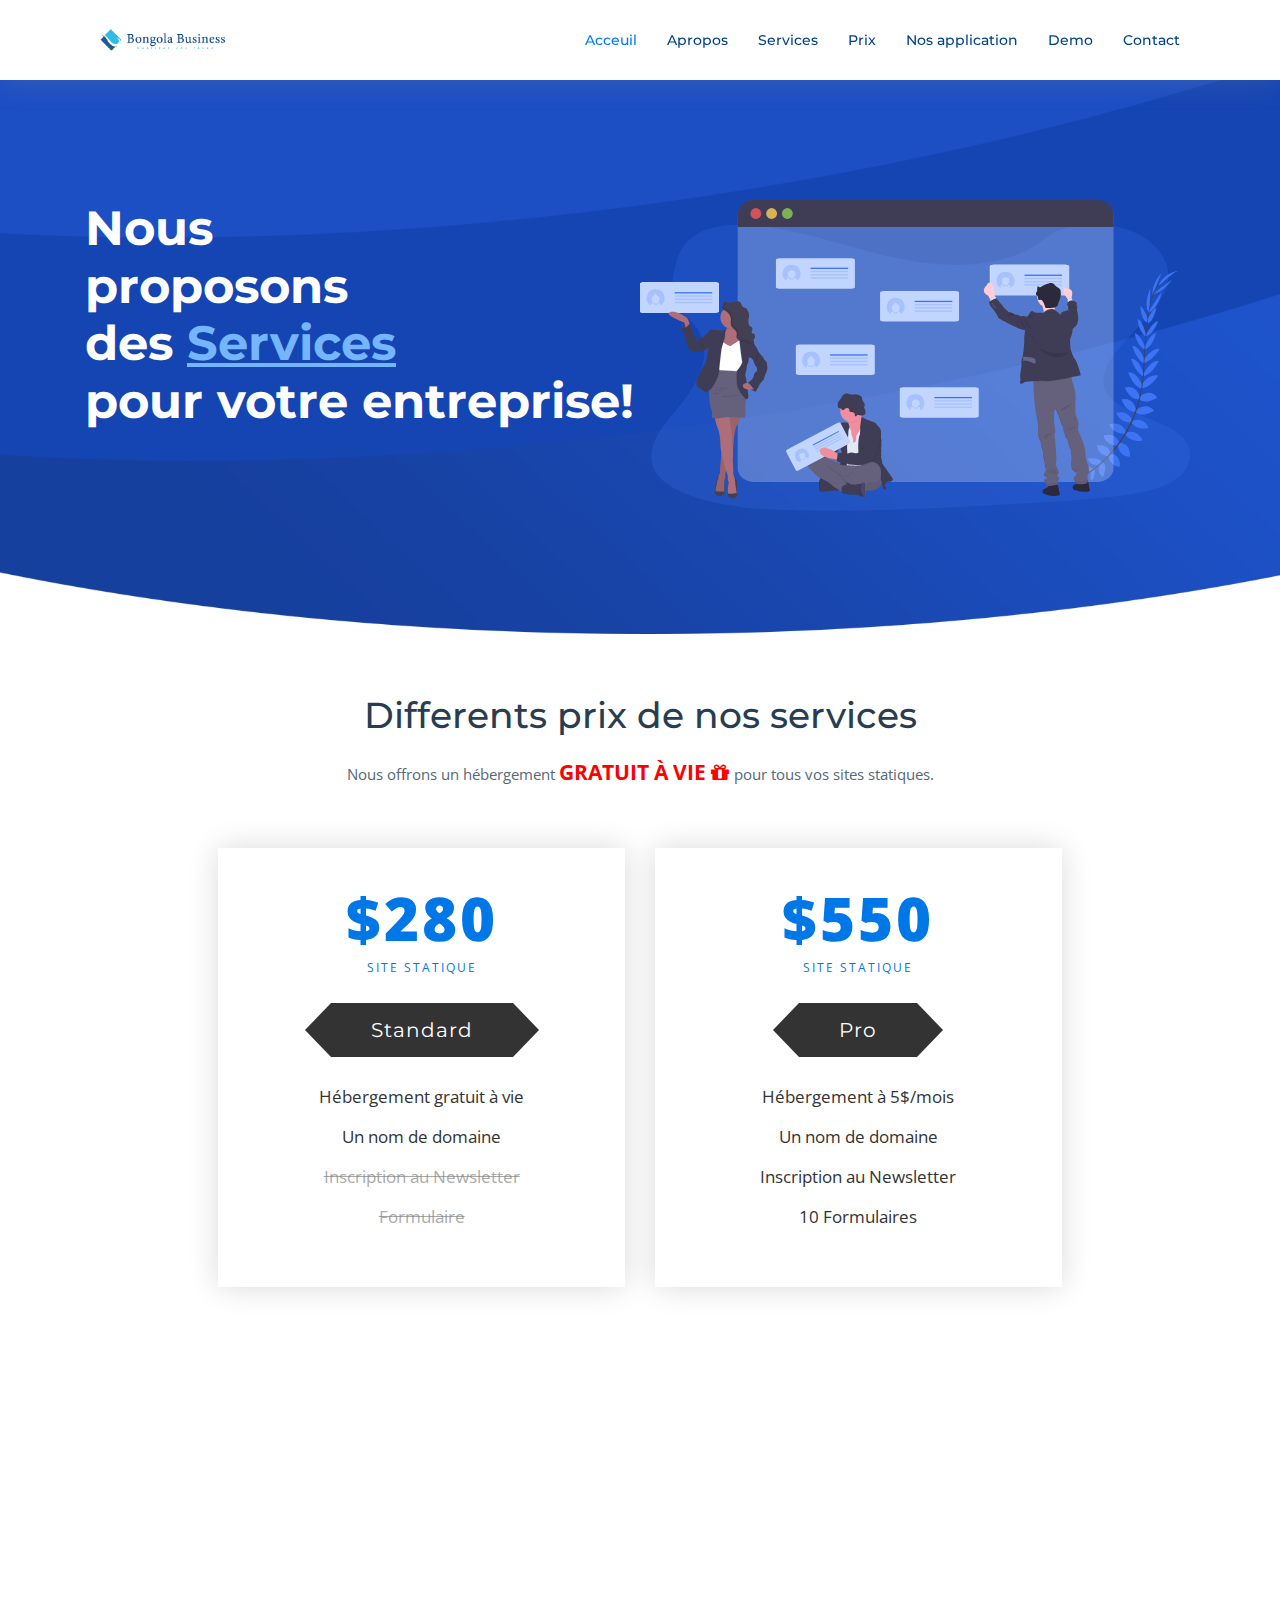
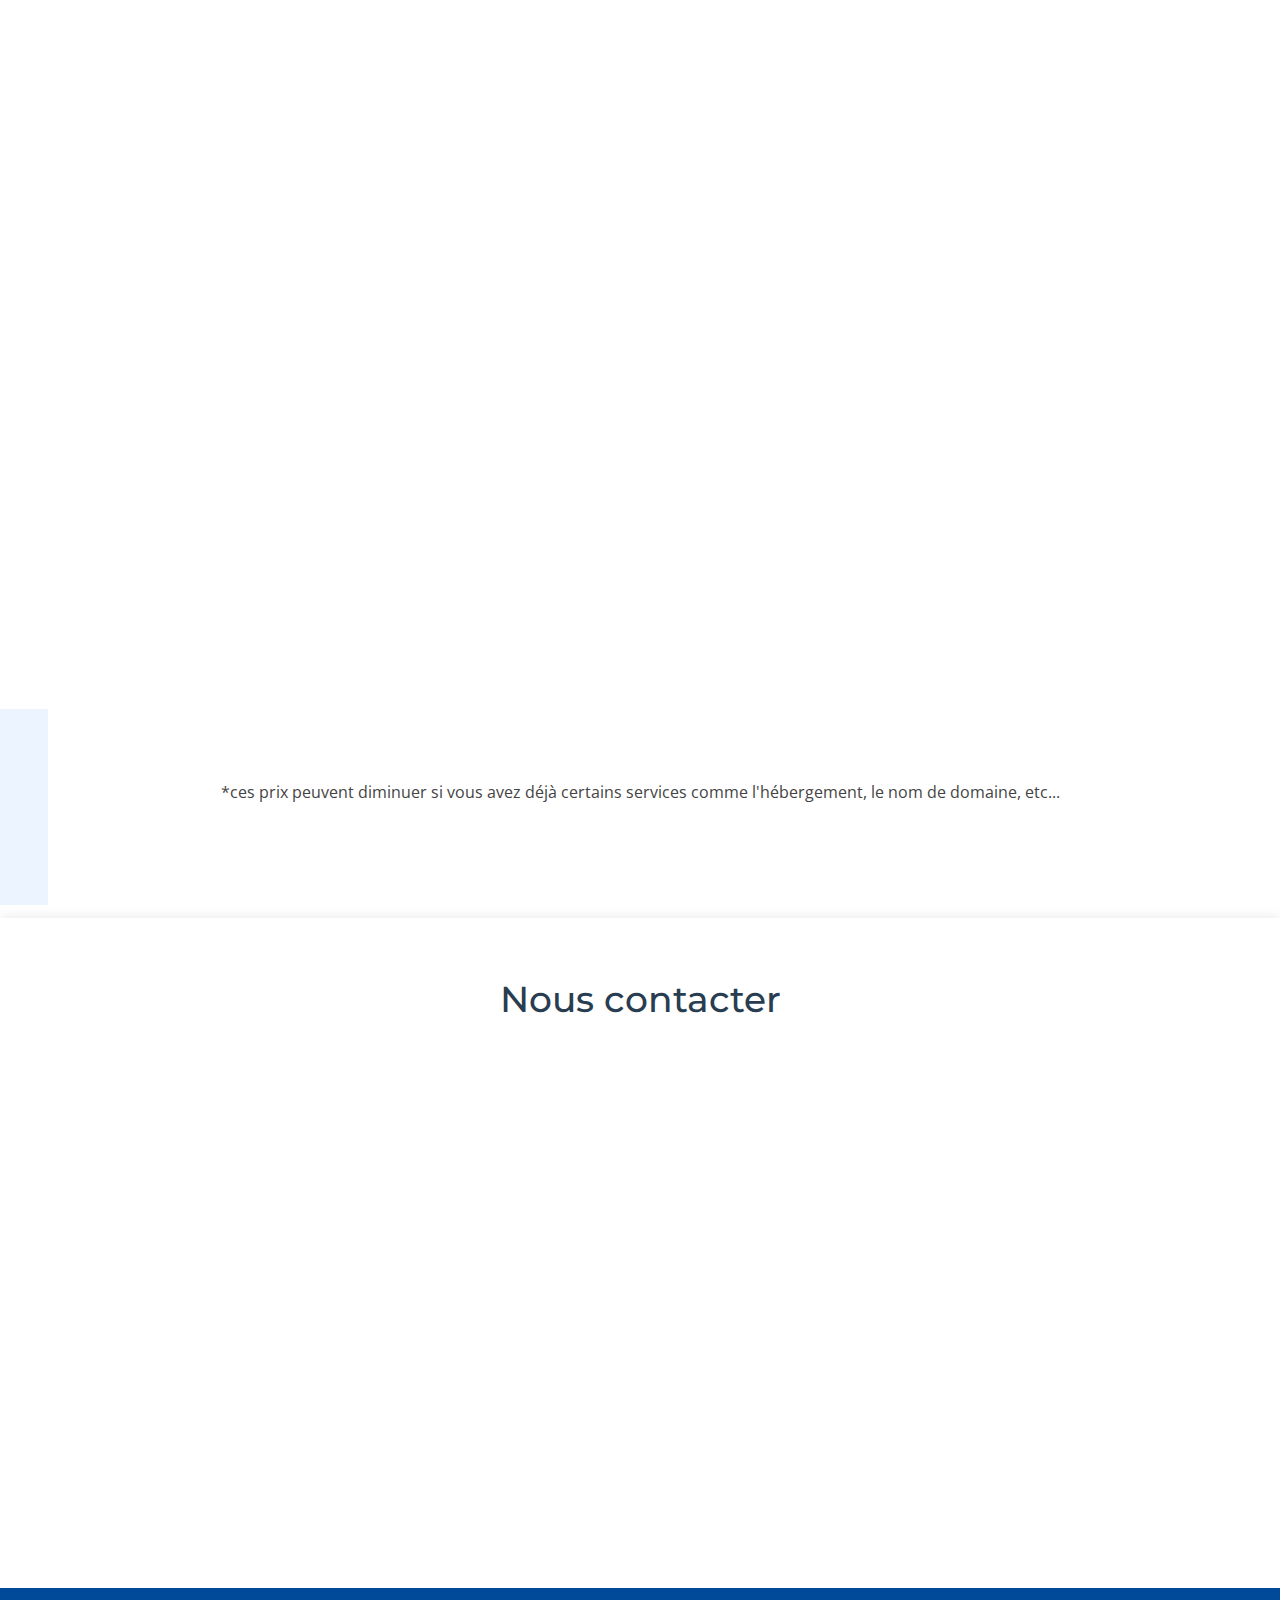
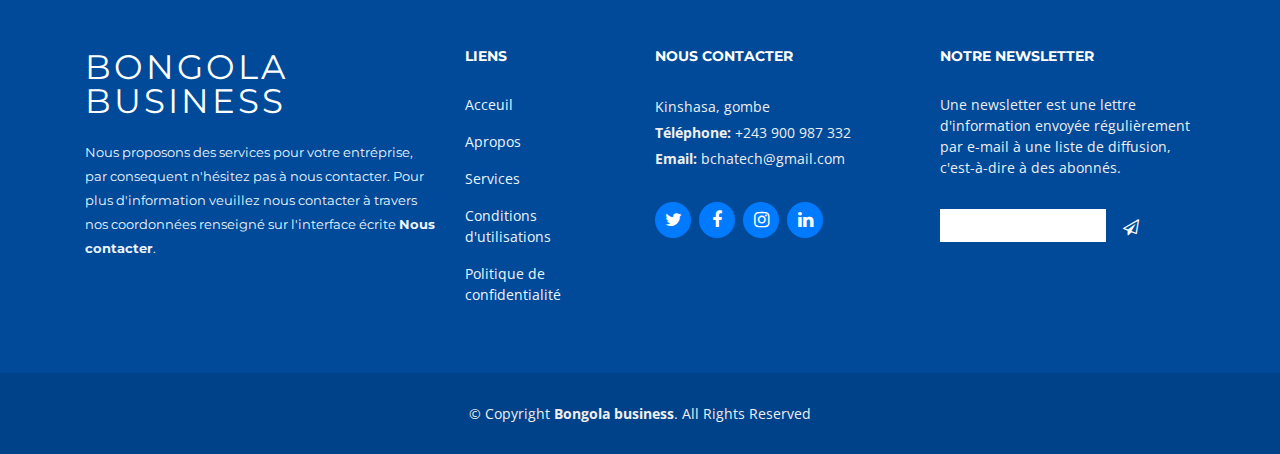
==== commit 420ba760: "Integrated Forms APIS" ====
--- a/pricing.html
+++ b/pricing.html
@@ -52,13 +52,12 @@
       <nav class="main-nav float-right d-none d-lg-block">
         <ul>
           <li class="active"><a href="index.html#intro">Acceuil</a></li>
-          <li><a href="index.html#about">Apropos</a></li>
-          <li><a href="index.html#services">Services</a></li>
-          <li><a href="index.html#pricing">Prix</a></li>
-          <li><a href="index.html#portfolio">Nos application</a></li>
-      
-          
-          <li><a href="index.html#contact">Contact</a></li>
+            <li><a href="index.html#about">Apropos</a></li>
+            <li><a href="index.html#services">Services</a></li>
+            <li><a href="index.html#pricing">Prix</a></li>
+            <li><a href="index.html#portfolio">Nos application</a></li>
+            <li><a href="index.html#live-demo">Demo</a></li>
+            <li><a href="index.html#contact">Contact</a></li>
         </ul>
       </nav><!-- .main-nav -->
       
@@ -109,7 +108,6 @@
                 <ul class="pricing-content">
                     <li>Hébergement gratuit à vie</li>
                     <li>Un nom de domaine</li>
-                    <li>Une adresse mail professionnelle</li>
                     <li class="unavailable">Inscription au Newsletter</li>
                     <li class="unavailable">Formulaire</li>
                 </ul>
@@ -127,7 +125,6 @@
                 <ul class="pricing-content">
                   <li>Hébergement à 5$/mois</li>
                   <li>Un nom de domaine</li>
-                  <li>5 adresse mail professionnelle</li>
                   <li>Inscription au Newsletter</li>
                   <li>10 Formulaires</li>
                 </ul>
@@ -148,7 +145,6 @@
                   <ul class="pricing-content">
                       <li>Hébergement gratuit pour une année</li>
                       <li>Un nom de domaine</li>
-                      <li>Une adresse mail professionnelle</li>
                       <li class="unavailable">Gestion des utilisateurs</li>
                       <li class="unavailable">Récommandations d'achats basé <br> sur les achats des utilisateurs</li>
                       <li class="unavailable">Analyse de données</li>
@@ -167,7 +163,6 @@
                   <ul class="pricing-content">
                     <li>Hébergement à 5$/mois</li>
                     <li>Un nom de domaine</li>
-                    <li>5 adresse mail professionnelle</li>
                     <li>Gestion des utilisateurs</li>
                     <li>Récommandations d'achats basé <br> sur les achats des utilisateurs</li>
                     <li>Analyse de données</li>
@@ -202,21 +197,28 @@
     </section><!-- #pricing -->
 
 
-    <!--==========================
+      <!--==========================
       Contact Section
     ============================-->
     <section id="contact">
       <div class="container-fluid">
-
         <div class="section-header">
           <h3>Nous contacter</h3>
         </div>
 
         <div class="row wow fadeInUp">
-
           <div class="col-lg-6">
             <div class="map mb-4 mb-lg-0">
-              <iframe src="https://www.google.com/maps/embed?pb=!1m18!1m12!1m3!1d11252.917423828767!2d15.276156242918814!3d-4.315372401633938!2m3!1f0!2f0!3f0!3m2!1i1024!2i768!4f13.1!3m3!1m2!1s0x1a6a33d7db464a0d%3A0x34b3f8e6fc4d52c6!2sSocimat%2C%20Kinshasa!5e0!3m2!1sfr!2scd!4v1595109551623!5m2!1sfr!2scd" width="600" height="450" frameborder="0" style="border:0;" allowfullscreen="" aria-hidden="false" tabindex="0"></iframe>
+              <iframe
+                src="https://www.google.com/maps/embed?pb=!1m18!1m12!1m3!1d11252.917423828767!2d15.276156242918814!3d-4.315372401633938!2m3!1f0!2f0!3f0!3m2!1i1024!2i768!4f13.1!3m3!1m2!1s0x1a6a33d7db464a0d%3A0x34b3f8e6fc4d52c6!2sSocimat%2C%20Kinshasa!5e0!3m2!1sfr!2scd!4v1595109551623!5m2!1sfr!2scd"
+                width="600"
+                height="450"
+                frameborder="0"
+                style="border:0;"
+                allowfullscreen=""
+                aria-hidden="false"
+                tabindex="0"
+              ></iframe>
             </div>
           </div>
 
@@ -228,7 +230,7 @@
               </div>
               <div class="col-md-4 info">
                 <i class="ion-ios-email-outline"></i>
-                <p>info@example.com</p>
+                <p>bchatech@gmail.com</p>
               </div>
               <div class="col-md-3 info">
                 <i class="ion-ios-telephone-outline"></i>
@@ -237,50 +239,85 @@
             </div>
 
             <div class="form">
-              <div id="sendmessage">Your message has been sent. Thank you!</div>
+              <div id="sendmessage">Votre message a été envoyé. Merci!</div>
               <div id="errormessage"></div>
-              <form action="" method="post" role="form" class="contactForm">
+              <form action="https://bongola.chat/feedback/" method="post" role="form" class="contactForm">
                 <div class="form-row">
                   <div class="form-group col-lg-6">
-                    <input type="text" name="name" class="form-control" id="name" placeholder="Votre nom" data-rule="minlen:4" data-msg="Please enter at least 4 chars" />
+                    <input
+                      type="text"
+                      name="last_name"
+                      class="form-control"
+                      id="name"
+                      placeholder="Votre nom"
+                      data-rule="minlen:4"
+                      data-msg="S'il vous plaît, mettez au moins 4 caractères"
+                    />
                     <div class="validation"></div>
                   </div>
                   <div class="form-group col-lg-6">
-                    <input type="email" class="form-control" name="email" id="email" placeholder="Votre email" data-rule="email" data-msg="Please enter a valid email" />
+                    <input
+                      type="email"
+                      class="form-control"
+                      name="email"
+                      id="email"
+                      placeholder="Votre email"
+                      data-rule="email"
+                      data-msg="S'il vous plaît, entrez une adresse mail valide"
+                    />
                     <div class="validation"></div>
                   </div>
                 </div>
                 <div class="form-group">
-                  <input type="text" class="form-control" name="subject" id="subject" placeholder="Sujet" data-rule="minlen:4" data-msg="Please enter at least 8 chars of subject" />
+                  <input
+                    type="text"
+                    class="form-control"
+                    name="subject"
+                    id="subject"
+                    placeholder="Sujet"
+                    data-rule="minlen:4"
+                    data-msg="S'il vous plaît, mettez au moins 8 caractères"
+                  />
                   <div class="validation"></div>
                 </div>
                 <div class="form-group">
-                  <textarea class="form-control" name="message" rows="5" data-rule="required" data-msg="Please write something for us" placeholder="Message"></textarea>
+                  <textarea
+                    class="form-control"
+                    name="comment"
+                    rows="5"
+                    data-rule="required"
+                    data-msg="S'il vous plaît, écrivez quelque chose"
+                    placeholder="Message"
+                  ></textarea>
                   <div class="validation"></div>
                 </div>
-                <div class="text-center"><button type="submit" title="Send Message">Envoyer</button></div>
+                <div class="text-center">
+                  <button type="submit" title="Send Message">Envoyer</button>
+                </div>
               </form>
             </div>
           </div>
-
         </div>
-
-      </div>
-    </section><!-- #contact -->
-
+      </div>
+    </section>
+    <!-- #contact -->
   </main>
 
   <!--==========================
-    Footer
-  ============================-->
+  Footer
+============================-->
   <footer id="footer">
     <div class="footer-top">
       <div class="container">
         <div class="row">
-
           <div class="col-lg-4 col-md-6 footer-info">
             <h3>Bongola business</h3>
-            <p>Nous proposons des services pour votre entréprise, par consequent n'hésitez pas à nous contacter. Pour plus d'information veuillez nous contacter à travers nos coordonnées renseigné sur l'interface écrite <b>Nous contacter</b>.</p>
+            <p>
+              Nous proposons des services pour votre entréprise, par
+              consequent n'hésitez pas à nous contacter. Pour plus
+              d'information veuillez nous contacter à travers nos coordonnées
+              renseigné sur l'interface écrite <b>Nous contacter</b>.
+            </p>
           </div>
 
           <div class="col-lg-2 col-md-6 footer-links">
@@ -297,48 +334,45 @@
           <div class="col-lg-3 col-md-6 footer-contact">
             <h4>Nous contacter</h4>
             <p>
-              Kinshasa, gombe<br>
-              <strong>Téléphone:</strong> +243 900 987 332<br>
-              <strong>Email: </strong>bchatech@gmail.com<br>
+              Kinshasa, gombe<br />
+              <strong>Téléphone:</strong> +243 900 987 332<br />
+              <strong>Email: </strong>bchatech@gmail.com<br />
             </p>
 
             <div class="social-links">
               <a href="#" class="twitter"><i class="fa fa-twitter"></i></a>
               <a href="#" class="facebook"><i class="fa fa-facebook"></i></a>
-              <a href="#" class="instagram"><i class="fa fa-instagram"></i></a>
-              <a href="#" class="google-plus"><i class="fa fa-google-plus"></i></a>
+              <a href="#" class="instagram"
+                ><i class="fa fa-instagram"></i
+              ></a>
               <a href="#" class="linkedin"><i class="fa fa-linkedin"></i></a>
             </div>
-
           </div>
 
           <div class="col-lg-3 col-md-6 footer-newsletter">
             <h4>Notre newsletter</h4>
-            <p>Une newsletter est une lettre d'information envoyée régulièrement par e-mail à une liste de diffusion, c'est-à-dire à des abonnés.</p>
-            <form action="" method="post">
-              <input type="email" name="email"><input type="submit"  value="S'abonner">
+            <p>
+              Une newsletter est une lettre d'information envoyée
+              régulièrement par e-mail à une liste de diffusion, c'est-à-dire
+              à des abonnés.
+            </p>
+            <form action="https://bongola.chat/newsletter/" method="post" id="newsletter-form">
+              <input type="email" name="email" id="subscribe_email"  required />
+              <button type="submit" class="btn subscribe-btn text-white" id="subscribe_btn"><i class="fa fa-paper-plane-o" aria-hidden="true"></i></button>
             </form>
           </div>
-
         </div>
       </div>
     </div>
 
     <div class="container">
       <div class="copyright">
-        &copy; Copyright <strong>Bongola business</strong>. All Rights Reserved
-      </div>
-      <div class="credits">
-        <!--
-          All the links in the footer should remain intact.
-          You can delete the links only if you purchased the pro version.
-          Licensing information: https://bootstrapmade.com/license/
-          Purchase the pro version with working PHP/AJAX contact form: https://bootstrapmade.com/buy/?theme=NewBiz
-        -->
-        Designed by <a href="https://bootstrapmade.com/">BootstrapMade</a>
+        &copy; Copyright <strong>Bongola business</strong>. All Rights
+        Reserved
       </div>
     </div>
-  </footer><!-- #footer -->
+  </footer>
+  <!-- #footer -->
 
   <a href="#" class="back-to-top"><i class="fa fa-chevron-up"></i></a>
   <!-- Uncomment below i you want to use a preloader -->
@@ -361,6 +395,5 @@
 
   <!-- Template Main Javascript File -->
   <script src="js/main.js"></script>
-
 </body>
-</html>
+</html>--- a/css/style.css
+++ b/css/style.css
@@ -1,10 +1,3 @@
-/*
-  Theme Name: NewBiz
-  Theme URL: https://bootstrapmade.com/newbiz-bootstrap-business-template/
-  Author: BootstrapMade.com
-  License: https://bootstrapmade.com/license/
-*/
-
 /*--------------------------------------------------------------
 # General
 --------------------------------------------------------------*/
